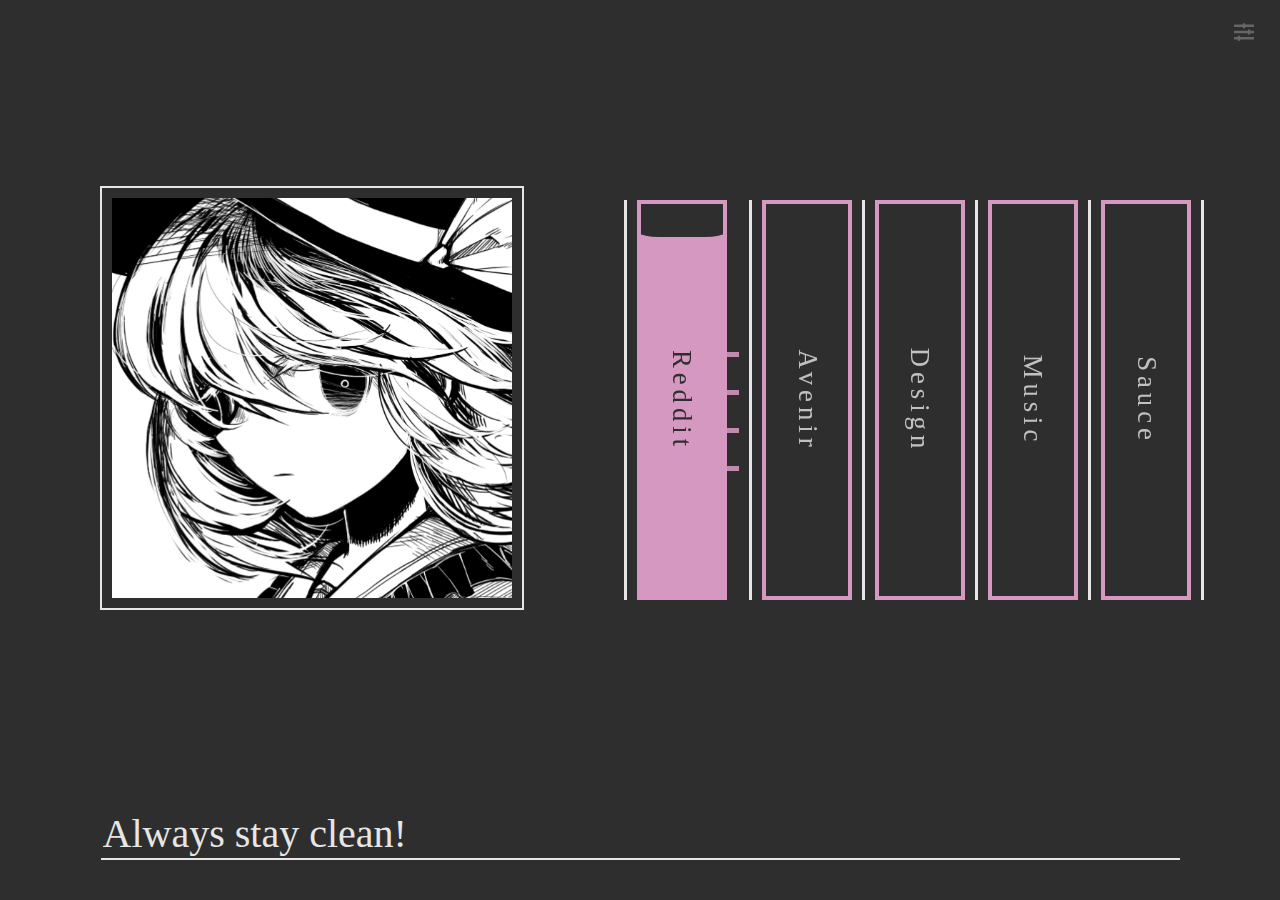
==== index.html @ 5d73f2d7 "ok" ====
<!DOCTYPE html>
<html lang="en">

<head>
<meta charset="utf-8" />
<link rel="icon" href="/favicon.ico" />
<meta name="viewport" content="width=device-width, initial-scale=1" />
<meta name="application-name" content="Fluidity" />
<meta name="description" content="An accordion based startpage." />
<meta name="author" content="PrettyCoffee">
<link rel="apple-touch-icon" href="/logo192.png" />
<!--
manifest.json provides metadata used when your web app is installed on a
user's mobile device or desktop. See https://developers.google.com/web/fundamentals/web-app-manifest/
-->
<link rel="manifest" href="/manifest.json" />
<!--
Notice the use of in the tags above.
It will be replaced with the URL of the `public` folder during the build.
Only files inside the `public` folder can be referenced from the HTML.

Unlike "/favicon.ico" or "favicon.ico", "/favicon.ico" will
work correctly both with client-side routing and a non-root public URL.
Learn how to configure a non-root public URL by running `npm run build`.
-->
<title>Fluidity</title>
</head>

<body>
<noscript>You need to enable JavaScript to run this app.</noscript>
<div id="root"></div>
<!--
This HTML file is a template.
If you open it directly in the browser, you will see an empty page.

You can add webfonts, meta tags, or analytics to this file.
The build step will place the bundled scripts into the <body> tag.

To begin the development, run `npm start` or `yarn start`.
To create a production bundle, use `npm run build` or `yarn build`.
-->
<script src="/static/js/bundle.js"></script><script src="/static/js/0.chunk.js"></script><script src="/static/js/main.chunk.js"></script></body>

</html>
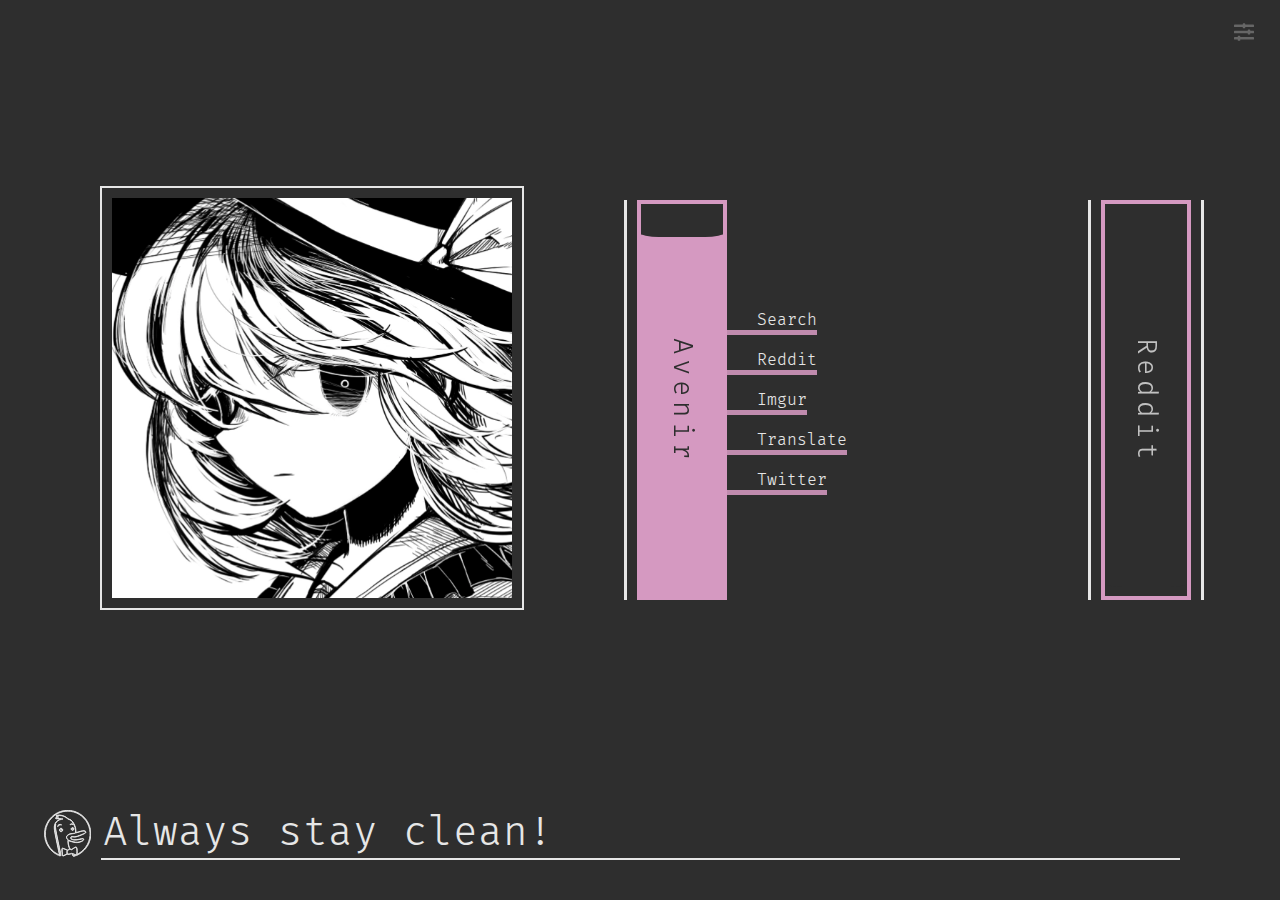
==== commit 1cf72336: "ok" ====
--- a/index.html
+++ b/index.html
@@ -1,45 +1 @@
-
-<!DOCTYPE html>
-<html lang="en">
-
-<head>
-<meta charset="utf-8" />
-<link rel="icon" href="/favicon.ico" />
-<meta name="viewport" content="width=device-width, initial-scale=1" />
-<meta name="application-name" content="Fluidity" />
-<meta name="description" content="An accordion based startpage." />
-<meta name="author" content="PrettyCoffee">
-<link rel="apple-touch-icon" href="/logo192.png" />
-<!--
-manifest.json provides metadata used when your web app is installed on a
-user's mobile device or desktop. See https://developers.google.com/web/fundamentals/web-app-manifest/
--->
-<link rel="manifest" href="/manifest.json" />
-<!--
-Notice the use of in the tags above.
-It will be replaced with the URL of the `public` folder during the build.
-Only files inside the `public` folder can be referenced from the HTML.
-
-Unlike "/favicon.ico" or "favicon.ico", "/favicon.ico" will
-work correctly both with client-side routing and a non-root public URL.
-Learn how to configure a non-root public URL by running `npm run build`.
--->
-<title>Fluidity</title>
-</head>
-
-<body>
-<noscript>You need to enable JavaScript to run this app.</noscript>
-<div id="root"></div>
-<!--
-This HTML file is a template.
-If you open it directly in the browser, you will see an empty page.
-
-You can add webfonts, meta tags, or analytics to this file.
-The build step will place the bundled scripts into the <body> tag.
-
-To begin the development, run `npm start` or `yarn start`.
-To create a production bundle, use `npm run build` or `yarn build`.
--->
-<script src="/static/js/bundle.js"></script><script src="/static/js/0.chunk.js"></script><script src="/static/js/main.chunk.js"></script></body>
-
-</html>
+<!doctype html><html lang="en"><head><meta charset="utf-8"/><link rel="icon" href="./favicon.ico"/><meta name="viewport" content="width=device-width,initial-scale=1"/><meta name="application-name" content="Fluidity"/><meta name="description" content="An accordion based startpage."/><meta name="author" content="PrettyCoffee"><link rel="apple-touch-icon" href="./logo192.png"/><link rel="manifest" href="./manifest.json"/><title>Fluidity</title><link href="./static/css/main.6cbbedc2.chunk.css" rel="stylesheet"></head><body><noscript>You need to enable JavaScript to run this app.</noscript><div id="root"></div><script>!function(e){function t(t){for(var n,i,l=t[0],f=t[1],a=t[2],c=0,s=[];c<l.length;c++)i=l[c],Object.prototype.hasOwnProperty.call(o,i)&&o[i]&&s.push(o[i][0]),o[i]=0;for(n in f)Object.prototype.hasOwnProperty.call(f,n)&&(e[n]=f[n]);for(p&&p(t);s.length;)s.shift()();return u.push.apply(u,a||[]),r()}function r(){for(var e,t=0;t<u.length;t++){for(var r=u[t],n=!0,l=1;l<r.length;l++){var f=r[l];0!==o[f]&&(n=!1)}n&&(u.splice(t--,1),e=i(i.s=r[0]))}return e}var n={},o={1:0},u=[];function i(t){if(n[t])return n[t].exports;var r=n[t]={i:t,l:!1,exports:{}};return e[t].call(r.exports,r,r.exports,i),r.l=!0,r.exports}i.m=e,i.c=n,i.d=function(e,t,r){i.o(e,t)||Object.defineProperty(e,t,{enumerable:!0,get:r})},i.r=function(e){"undefined"!=typeof Symbol&&Symbol.toStringTag&&Object.defineProperty(e,Symbol.toStringTag,{value:"Module"}),Object.defineProperty(e,"__esModule",{value:!0})},i.t=function(e,t){if(1&t&&(e=i(e)),8&t)return e;if(4&t&&"object"==typeof e&&e&&e.__esModule)return e;var r=Object.create(null);if(i.r(r),Object.defineProperty(r,"default",{enumerable:!0,value:e}),2&t&&"string"!=typeof e)for(var n in e)i.d(r,n,function(t){return e[t]}.bind(null,n));return r},i.n=function(e){var t=e&&e.__esModule?function(){return e.default}:function(){return e};return i.d(t,"a",t),t},i.o=function(e,t){return Object.prototype.hasOwnProperty.call(e,t)},i.p="./";var l=this.webpackJsonpfluidity=this.webpackJsonpfluidity||[],f=l.push.bind(l);l.push=t,l=l.slice();for(var a=0;a<l.length;a++)t(l[a]);var p=f;r()}([])</script><script src="./static/js/2.ceb11706.chunk.js"></script><script src="./static/js/main.10793a48.chunk.js"></script></body></html>--- a/static/css/main.6cbbedc2.chunk.css
+++ b/static/css/main.6cbbedc2.chunk.css
@@ -0,0 +1,2 @@
+:root{--bg-color:#2e2e2e;--default-color:#e6e6e6;--accent-color:#ffb4e6;--accent-color2:#b4ffe6;--border-radius:5px;--settings-window-gap:50px;--text-shadow-downwards:1px 0px 0 var(--accent-color),-1px 0px 0 var(--accent-color),0px -1px 0 var(--accent-color),0px 1px 0 var(--accent-color),0px 2px 0 var(--accent-color),0px 3px 0 var(--accent-color),0px 4px 0 var(--accent-color)}@-webkit-keyframes circling-shadow{0%{-webkit-filter:drop-shadow(-10px -10px 0 var(--accent-color2)) drop-shadow(10px 10px 0 var(--accent-color));filter:drop-shadow(-10px -10px 0 var(--accent-color2)) drop-shadow(10px 10px 0 var(--accent-color))}25%{-webkit-filter:drop-shadow(-10px 10px 0 var(--accent-color2)) drop-shadow(10px -10px 0 var(--accent-color));filter:drop-shadow(-10px 10px 0 var(--accent-color2)) drop-shadow(10px -10px 0 var(--accent-color))}50%{-webkit-filter:drop-shadow(10px 10px 0 var(--accent-color)) drop-shadow(-10px -10px 0 var(--accent-color2));filter:drop-shadow(10px 10px 0 var(--accent-color)) drop-shadow(-10px -10px 0 var(--accent-color2))}75%{-webkit-filter:drop-shadow(10px -10px 0 var(--accent-color)) drop-shadow(-10px 10px 0 var(--accent-color2));filter:drop-shadow(10px -10px 0 var(--accent-color)) drop-shadow(-10px 10px 0 var(--accent-color2))}to{-webkit-filter:drop-shadow(-10px -10px 0 var(--accent-color2)) drop-shadow(10px 10px 0 var(--accent-color));filter:drop-shadow(-10px -10px 0 var(--accent-color2)) drop-shadow(10px 10px 0 var(--accent-color))}}@keyframes circling-shadow{0%{-webkit-filter:drop-shadow(-10px -10px 0 var(--accent-color2)) drop-shadow(10px 10px 0 var(--accent-color));filter:drop-shadow(-10px -10px 0 var(--accent-color2)) drop-shadow(10px 10px 0 var(--accent-color))}25%{-webkit-filter:drop-shadow(-10px 10px 0 var(--accent-color2)) drop-shadow(10px -10px 0 var(--accent-color));filter:drop-shadow(-10px 10px 0 var(--accent-color2)) drop-shadow(10px -10px 0 var(--accent-color))}50%{-webkit-filter:drop-shadow(10px 10px 0 var(--accent-color)) drop-shadow(-10px -10px 0 var(--accent-color2));filter:drop-shadow(10px 10px 0 var(--accent-color)) drop-shadow(-10px -10px 0 var(--accent-color2))}75%{-webkit-filter:drop-shadow(10px -10px 0 var(--accent-color)) drop-shadow(-10px 10px 0 var(--accent-color2));filter:drop-shadow(10px -10px 0 var(--accent-color)) drop-shadow(-10px 10px 0 var(--accent-color2))}to{-webkit-filter:drop-shadow(-10px -10px 0 var(--accent-color2)) drop-shadow(10px 10px 0 var(--accent-color));filter:drop-shadow(-10px -10px 0 var(--accent-color2)) drop-shadow(10px 10px 0 var(--accent-color))}}@-webkit-keyframes circling-shadow-small{0%{-webkit-filter:drop-shadow(-5px -5px 0 var(--accent-color2)) drop-shadow(5px 5px 0 var(--accent-color));filter:drop-shadow(-5px -5px 0 var(--accent-color2)) drop-shadow(5px 5px 0 var(--accent-color))}25%{-webkit-filter:drop-shadow(-5px 5px 0 var(--accent-color2)) drop-shadow(5px -5px 0 var(--accent-color));filter:drop-shadow(-5px 5px 0 var(--accent-color2)) drop-shadow(5px -5px 0 var(--accent-color))}50%{-webkit-filter:drop-shadow(5px 5px 0 var(--accent-color)) drop-shadow(-5px -5px 0 var(--accent-color2));filter:drop-shadow(5px 5px 0 var(--accent-color)) drop-shadow(-5px -5px 0 var(--accent-color2))}75%{-webkit-filter:drop-shadow(5px -5px 0 var(--accent-color)) drop-shadow(-5px 5px 0 var(--accent-color2));filter:drop-shadow(5px -5px 0 var(--accent-color)) drop-shadow(-5px 5px 0 var(--accent-color2))}to{-webkit-filter:drop-shadow(-5px -5px 0 var(--accent-color2)) drop-shadow(5px 5px 0 var(--accent-color));filter:drop-shadow(-5px -5px 0 var(--accent-color2)) drop-shadow(5px 5px 0 var(--accent-color))}}@keyframes circling-shadow-small{0%{-webkit-filter:drop-shadow(-5px -5px 0 var(--accent-color2)) drop-shadow(5px 5px 0 var(--accent-color));filter:drop-shadow(-5px -5px 0 var(--accent-color2)) drop-shadow(5px 5px 0 var(--accent-color))}25%{-webkit-filter:drop-shadow(-5px 5px 0 var(--accent-color2)) drop-shadow(5px -5px 0 var(--accent-color));filter:drop-shadow(-5px 5px 0 var(--accent-color2)) drop-shadow(5px -5px 0 var(--accent-color))}50%{-webkit-filter:drop-shadow(5px 5px 0 var(--accent-color)) drop-shadow(-5px -5px 0 var(--accent-color2));filter:drop-shadow(5px 5px 0 var(--accent-color)) drop-shadow(-5px -5px 0 var(--accent-color2))}75%{-webkit-filter:drop-shadow(5px -5px 0 var(--accent-color)) drop-shadow(-5px 5px 0 var(--accent-color2));filter:drop-shadow(5px -5px 0 var(--accent-color)) drop-shadow(-5px 5px 0 var(--accent-color2))}to{-webkit-filter:drop-shadow(-5px -5px 0 var(--accent-color2)) drop-shadow(5px 5px 0 var(--accent-color));filter:drop-shadow(-5px -5px 0 var(--accent-color2)) drop-shadow(5px 5px 0 var(--accent-color))}}@-webkit-keyframes text-flicker{0%{text-shadow:1px 0 0 var(--accent-color),-2px 0 0 var(--accent-color2)}to{text-shadow:2px .5px 2px var(--accent-color),-1px -.5px 2px var(--accent-color2)}}@keyframes text-flicker{0%{text-shadow:1px 0 0 var(--accent-color),-2px 0 0 var(--accent-color2)}to{text-shadow:2px .5px 2px var(--accent-color),-1px -.5px 2px var(--accent-color2)}}@-webkit-keyframes box-flicker{0%{-webkit-filter:drop-shadow(1px 0 0 var(--accent-color)) drop-shadow(-2px 0 0 var(--accent-color2));filter:drop-shadow(1px 0 0 var(--accent-color)) drop-shadow(-2px 0 0 var(--accent-color2))}to{-webkit-filter:drop-shadow(2px .5px 2px var(--accent-color)) drop-shadow(-1px -.5px 2px var(--accent-color2));filter:drop-shadow(2px .5px 2px var(--accent-color)) drop-shadow(-1px -.5px 2px var(--accent-color2))}}@keyframes box-flicker{0%{-webkit-filter:drop-shadow(1px 0 0 var(--accent-color)) drop-shadow(-2px 0 0 var(--accent-color2));filter:drop-shadow(1px 0 0 var(--accent-color)) drop-shadow(-2px 0 0 var(--accent-color2))}to{-webkit-filter:drop-shadow(2px .5px 2px var(--accent-color)) drop-shadow(-1px -.5px 2px var(--accent-color2));filter:drop-shadow(2px .5px 2px var(--accent-color)) drop-shadow(-1px -.5px 2px var(--accent-color2))}}@-webkit-keyframes accordion-hover{0%{clip:rect(9px,9999px,99px,0)}to{clip:rect(9px,9999px,99px,0)}}@keyframes accordion-hover{0%{clip:rect(9px,9999px,99px,0)}to{clip:rect(9px,9999px,99px,0)}}body{-webkit-font-smoothing:antialiased;-moz-osx-font-smoothing:grayscale}@font-face{font-family:"Fira Code";font-style:normal;font-weight:300;src:local("Fira Code"),url(../../static/media/FiraCode-Light.6214fef2.woff) format("woff")}@font-face{font-family:"Fira Code";font-style:normal;font-weight:500;src:local("Fira Code"),url(../../static/media/FiraCode-Regular.3da66ca1.woff) format("woff")}body *{font-family:"Fira Code";font-weight:300}#root,body,html{height:100%;width:100%}body{background-color:var(--bg-color);color:var(--default-color);overflow:hidden}body,p{margin:0}a,a:active,a:visited{color:var(--default-color);text-decoration:none}::-webkit-scrollbar{width:10px}::-webkit-scrollbar-thumb,::-webkit-scrollbar-thumb:hover{background:var(--default-color)}::-webkit-scrollbar-track-piece{background:transparent}
+/*# sourceMappingURL=main.6cbbedc2.chunk.css.map */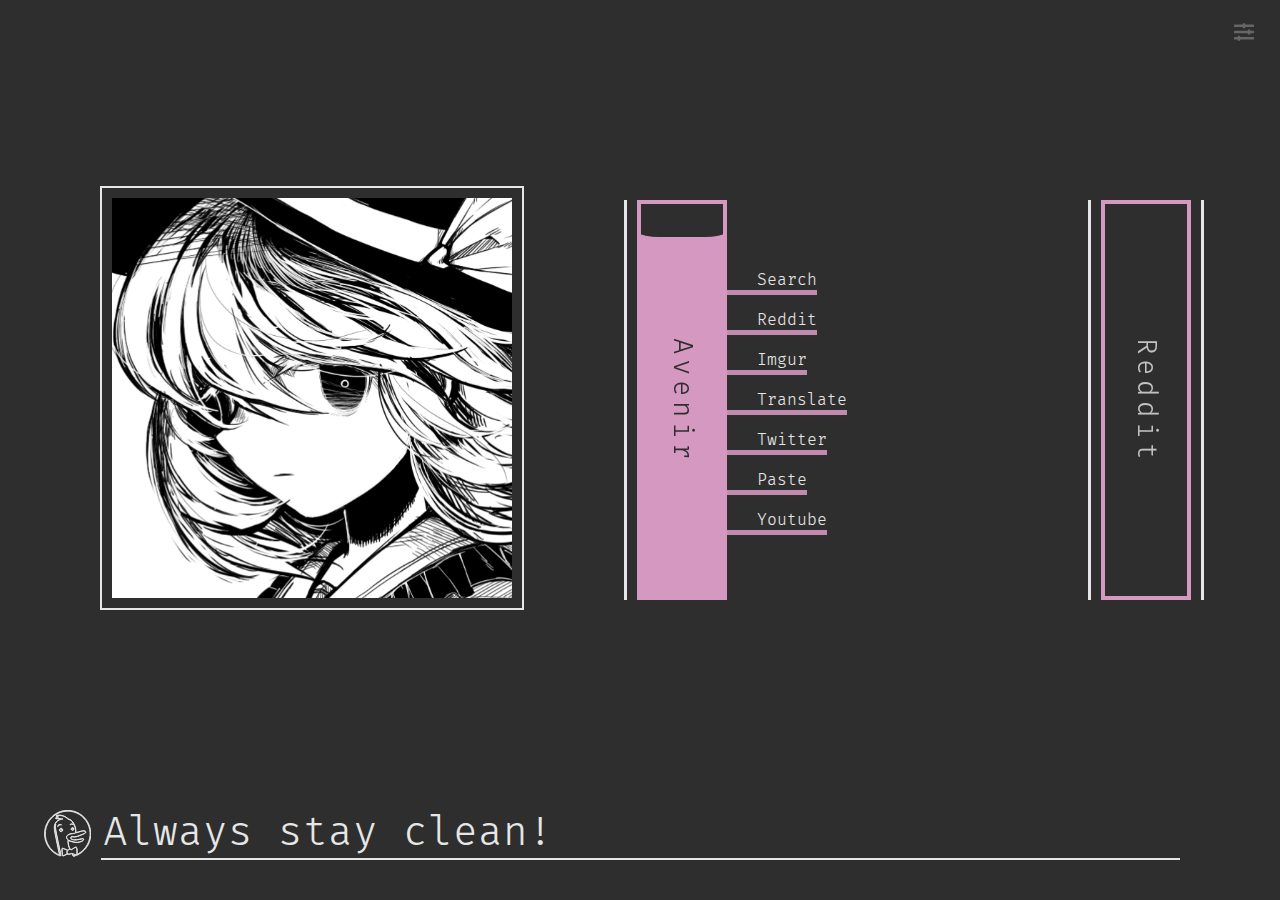
==== commit 90fe0e09: "ok" ====
--- a/index.html
+++ b/index.html
@@ -1 +1 @@
-<!doctype html><html lang="en"><head><meta charset="utf-8"/><link rel="icon" href="./favicon.ico"/><meta name="viewport" content="width=device-width,initial-scale=1"/><meta name="application-name" content="Fluidity"/><meta name="description" content="An accordion based startpage."/><meta name="author" content="PrettyCoffee"><link rel="apple-touch-icon" href="./logo192.png"/><link rel="manifest" href="./manifest.json"/><title>Fluidity</title><link href="./static/css/main.6cbbedc2.chunk.css" rel="stylesheet"></head><body><noscript>You need to enable JavaScript to run this app.</noscript><div id="root"></div><script>!function(e){function t(t){for(var n,i,l=t[0],f=t[1],a=t[2],c=0,s=[];c<l.length;c++)i=l[c],Object.prototype.hasOwnProperty.call(o,i)&&o[i]&&s.push(o[i][0]),o[i]=0;for(n in f)Object.prototype.hasOwnProperty.call(f,n)&&(e[n]=f[n]);for(p&&p(t);s.length;)s.shift()();return u.push.apply(u,a||[]),r()}function r(){for(var e,t=0;t<u.length;t++){for(var r=u[t],n=!0,l=1;l<r.length;l++){var f=r[l];0!==o[f]&&(n=!1)}n&&(u.splice(t--,1),e=i(i.s=r[0]))}return e}var n={},o={1:0},u=[];function i(t){if(n[t])return n[t].exports;var r=n[t]={i:t,l:!1,exports:{}};return e[t].call(r.exports,r,r.exports,i),r.l=!0,r.exports}i.m=e,i.c=n,i.d=function(e,t,r){i.o(e,t)||Object.defineProperty(e,t,{enumerable:!0,get:r})},i.r=function(e){"undefined"!=typeof Symbol&&Symbol.toStringTag&&Object.defineProperty(e,Symbol.toStringTag,{value:"Module"}),Object.defineProperty(e,"__esModule",{value:!0})},i.t=function(e,t){if(1&t&&(e=i(e)),8&t)return e;if(4&t&&"object"==typeof e&&e&&e.__esModule)return e;var r=Object.create(null);if(i.r(r),Object.defineProperty(r,"default",{enumerable:!0,value:e}),2&t&&"string"!=typeof e)for(var n in e)i.d(r,n,function(t){return e[t]}.bind(null,n));return r},i.n=function(e){var t=e&&e.__esModule?function(){return e.default}:function(){return e};return i.d(t,"a",t),t},i.o=function(e,t){return Object.prototype.hasOwnProperty.call(e,t)},i.p="./";var l=this.webpackJsonpfluidity=this.webpackJsonpfluidity||[],f=l.push.bind(l);l.push=t,l=l.slice();for(var a=0;a<l.length;a++)t(l[a]);var p=f;r()}([])</script><script src="./static/js/2.ceb11706.chunk.js"></script><script src="./static/js/main.10793a48.chunk.js"></script></body></html>+<!doctype html><html lang="en"><head><meta charset="utf-8"/><link rel="icon" href="./favicon.ico"/><meta name="viewport" content="width=device-width,initial-scale=1"/><meta name="application-name" content="Fluidity"/><meta name="description" content="An accordion based startpage."/><meta name="author" content="PrettyCoffee"><link rel="apple-touch-icon" href="./logo192.png"/><link rel="manifest" href="./manifest.json"/><title>Fluidity</title><link href="./static/css/main.6cbbedc2.chunk.css" rel="stylesheet"></head><body><noscript>You need to enable JavaScript to run this app.</noscript><div id="root"></div><script>!function(e){function t(t){for(var n,i,l=t[0],f=t[1],a=t[2],c=0,s=[];c<l.length;c++)i=l[c],Object.prototype.hasOwnProperty.call(o,i)&&o[i]&&s.push(o[i][0]),o[i]=0;for(n in f)Object.prototype.hasOwnProperty.call(f,n)&&(e[n]=f[n]);for(p&&p(t);s.length;)s.shift()();return u.push.apply(u,a||[]),r()}function r(){for(var e,t=0;t<u.length;t++){for(var r=u[t],n=!0,l=1;l<r.length;l++){var f=r[l];0!==o[f]&&(n=!1)}n&&(u.splice(t--,1),e=i(i.s=r[0]))}return e}var n={},o={1:0},u=[];function i(t){if(n[t])return n[t].exports;var r=n[t]={i:t,l:!1,exports:{}};return e[t].call(r.exports,r,r.exports,i),r.l=!0,r.exports}i.m=e,i.c=n,i.d=function(e,t,r){i.o(e,t)||Object.defineProperty(e,t,{enumerable:!0,get:r})},i.r=function(e){"undefined"!=typeof Symbol&&Symbol.toStringTag&&Object.defineProperty(e,Symbol.toStringTag,{value:"Module"}),Object.defineProperty(e,"__esModule",{value:!0})},i.t=function(e,t){if(1&t&&(e=i(e)),8&t)return e;if(4&t&&"object"==typeof e&&e&&e.__esModule)return e;var r=Object.create(null);if(i.r(r),Object.defineProperty(r,"default",{enumerable:!0,value:e}),2&t&&"string"!=typeof e)for(var n in e)i.d(r,n,function(t){return e[t]}.bind(null,n));return r},i.n=function(e){var t=e&&e.__esModule?function(){return e.default}:function(){return e};return i.d(t,"a",t),t},i.o=function(e,t){return Object.prototype.hasOwnProperty.call(e,t)},i.p="./";var l=this.webpackJsonpfluidity=this.webpackJsonpfluidity||[],f=l.push.bind(l);l.push=t,l=l.slice();for(var a=0;a<l.length;a++)t(l[a]);var p=f;r()}([])</script><script src="./static/js/2.ceb11706.chunk.js"></script><script src="./static/js/main.ae472722.chunk.js"></script></body></html>